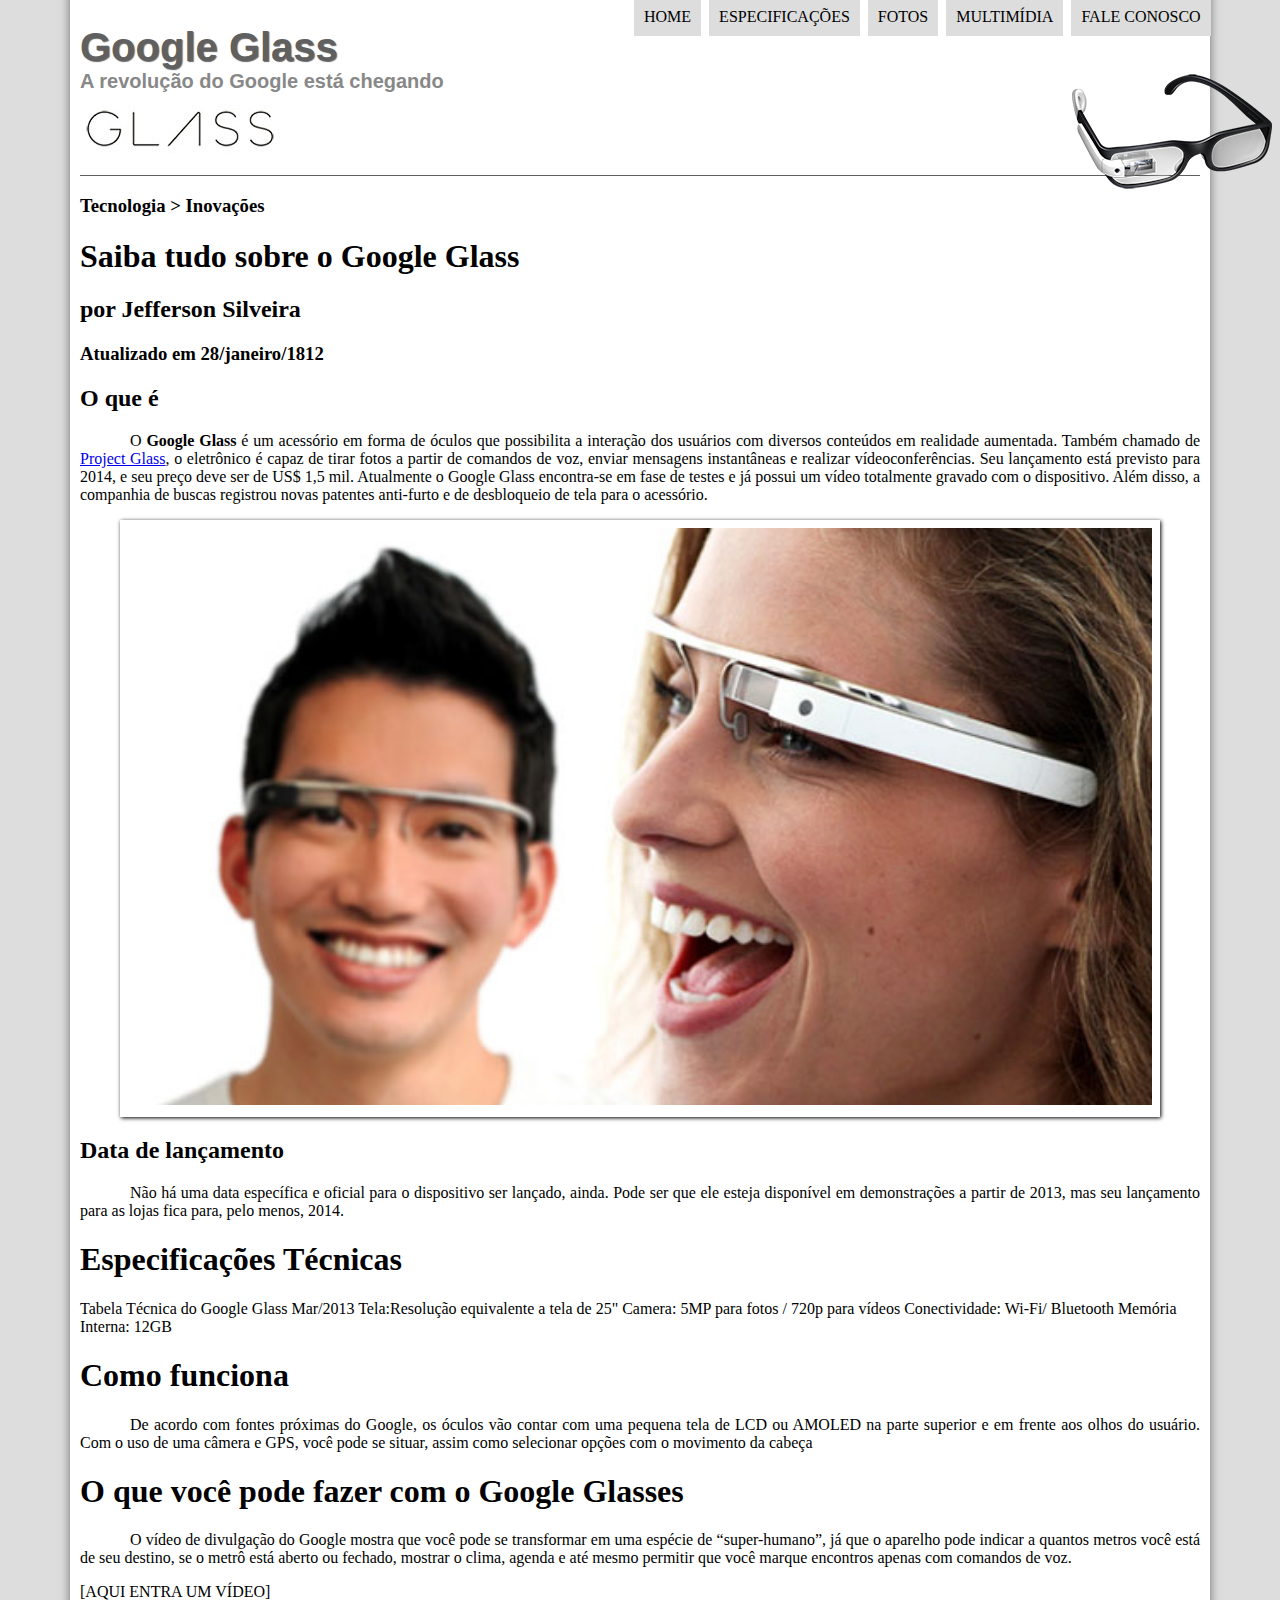
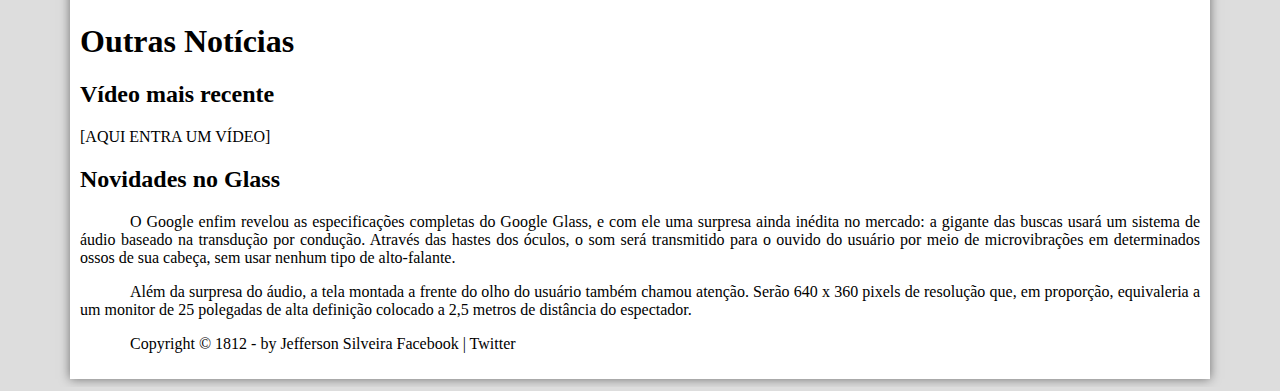
==== index.html @ 48605464 "commit css header" ====
<!DOCTYPE html>
<html lang="pt-br">
<head>        
    <meta charset="UTF-8">
    <title>Home Page</title>
    <link rel="stylesheet" href="styles/style.css"/>
</head>
<body>
    <div id="interface">

        <header id="id-header">
        <hgroup>
        <h1>Google Glass</h1>
        <h2>A revolução do Google está chegando</h2>
        </hgroup>
            
        <img id="icon" src="images/glass-oculos-preto-peq.png">     
        
        <nav id="menu">
        <h1>Menu Principal</h1>
        <ul type="disc">
            <li><a href="index.html">Home</a> </li>
            <li><a href="specs.html">Especificações</a> </li>
            <li><a href="pictures.html">Fotos</a></li>
            <li><a href="media.html">Multimídia</a></li>
            <li><a href="contact-us.html">Fale conosco</a></li>
        </ul>
        </nav>
        </header>
        
        <hgroup>
            <h3>Tecnologia > Inovações</h3>
            <h1>Saiba tudo sobre o Google Glass</h1>
            <h2>por Jefferson Silveira</h2>
            <h3>Atualizado em 28/janeiro/1812</h3>
        </hgroup>
        
        <h2> O que é</h2>
        <p> O <span style="font-weight:900;">Google Glass</span> é um acessório em forma de óculos que possibilita a interação dos usuários com diversos conteúdos em realidade aumentada. Também chamado de <a href="https://www.google.com/glass/start/" target="_blank">Project Glass</a>, o eletrônico é capaz de tirar fotos a partir de comandos de voz, enviar mensagens instantâneas e realizar vídeoconferências. Seu lançamento está previsto para 2014, e seu preço deve ser de US$ 1,5 mil. Atualmente o Google Glass encontra-se em fase de testes e já possui um vídeo totalmente gravado com o dispositivo. Além disso, a companhia de buscas registrou novas patentes anti-furto e de desbloqueio de tela para o acessório.</p>
        
        <figure class="sub-image">
            <img src="images/glass-quadro-homem-mulher.jpg">
            <figcaption>
                <h3>Google Glass</h3>
                <p>O mundo no$ $euS olho$</p>
            </figcaption>
        </figure>
        
        <h2>Data de lançamento</h2>
        <p> Não há uma data específica e oficial para o dispositivo ser lançado, ainda. Pode ser que ele esteja disponível em demonstrações a partir de 2013, mas seu lançamento para as lojas fica para, pelo menos, 2014.</p>

        <h1>Especificações Técnicas </h1>
        Tabela Técnica do Google Glass Mar/2013
        
        Tela:Resolução equivalente a tela de 25"
        Camera: 5MP para fotos / 720p para vídeos
        Conectividade: Wi-Fi/ Bluetooth
        Memória Interna: 12GB
        
        <h1> Como funciona</h1>
        <p> De acordo com fontes próximas do Google, os óculos vão contar com uma pequena tela de LCD ou AMOLED na parte superior e em frente aos olhos do usuário. Com o uso de uma câmera e GPS, você pode se situar, assim como selecionar opções com o movimento da cabeça</p>
        
        <h1>O que você pode fazer com o Google Glasses </h1>
        <p> O vídeo de divulgação do Google mostra que você pode se transformar em uma espécie de “super-<wbr/>humano”, já que o aparelho pode indicar a quantos metros você está de seu destino, se o metrô está aberto ou fechado, mostrar o clima, agenda e até mesmo permitir que você marque encontros apenas com comandos de voz.</p>
        
        [AQUI ENTRA UM VÍDEO]
        
        <h1>Outras Notícias </h1>
        <h2>Vídeo mais recente </h2>
        
        [AQUI ENTRA UM VÍDEO]
        
        <h2>Novidades no Glass </h2>
        <p>O Google enfim revelou as especificações completas do Google Glass, e com ele uma surpresa ainda inédita no mercado: a gigante das buscas usará um sistema de áudio baseado na transdução por condução. Através das hastes dos óculos, o som será transmitido para o ouvido do usuário por meio de microvibrações em determinados ossos de sua cabeça, sem usar nenhum tipo de alto-falante.</p>
        
        <p>Além da surpresa do áudio, a tela montada a frente do olho do usuário também chamou atenção. Serão 640 x 360 pixels de resolução que, em proporção, equivaleria a um monitor de 25 polegadas de alta definição colocado a 2,5 metros de distância do espectador. </p>
        
        <p>Copyright &copy; 1812 - by Jefferson Silveira
            Facebook | Twitter</p>
    </div>
</body>
</html>
---- styles/style.css ----
@charset "UTF-8";

body {            
    background-color: #dddddd;
    color: rgba(0, 0, 0, 1);
}

div#interface {
    width: 70rem;
    background-color: #ffffff;
    margin: -20px auto 0px auto;
    box-shadow: 0px 0px 10px rgba(0, 0, 0, .5);
    padding: 10px;
}

p {
    text-align: justify;
    text-indent: 50px;
}

header#id-header img#icon {
    position: absolute;
    left: 67rem;  /* 750px */
    top: 70px;
}

header#id-header {
    border-bottom: 1px #606060 solid;
    height: 150px;
    background: url("../images/glass-logo-peq.jpg") no-repeat 0px 80px;
}

header#id-header h1 {
    font-family: Arial, sans-serif;
    font-size: 30pt;
    color: #606060;
    text-shadow: 1px 1px 1px rgba(0, 0, 0, .6);
    padding: 0px;
    margin-bottom: 0px;
}

header#id-header h2 {
    font-family: Arial, sans-serif;
    color: #888888;
    font-size: 15pt;
    padding: 0px;
    margin-top: 0px;
}


/* Formatação de imagens com legendas */
figure.sub-image {
    position: relative;
    border: 8px solid white;
    box-shadow: 1px 1px 4px black;
}

figure.sub-image img {
    width: 100%;
    height: 100%;
}

figure.sub-image figcaption {
    opacity: 0;
    position: absolute;
    top: 0px;
    background-color: rgba(0, 0, 0, .4);
    color: white;
    width: 100%;
    height: 100%;
    padding: 10px;
    box-sizing: border-box;
    transition: opacity 1s;
}

figure.sub-image:hover figcaption {
    opacity: 1;
}


/* Formataçao do menu */
nav#menu {
    display: block;
}

nav#menu ul {
    list-style: none;
    text-transform: uppercase;
    position: absolute;
    top: -20px;
    left: 37rem;    /* model value 300px */
}

nav#menu li {
    display: inline-block;
    background-color: #dddddd;
    padding: 10px;
    margin: 2px;
    transition: background-color 1s;
}

nav#menu li:hover {
    background-color: #606060;
}

nav#menu h1 {
    display: none;
}

nav#menu a {
    color: #000000;
    text-decoration: none;
}

nav#menu a:hover {
    color: #ffffff;
}
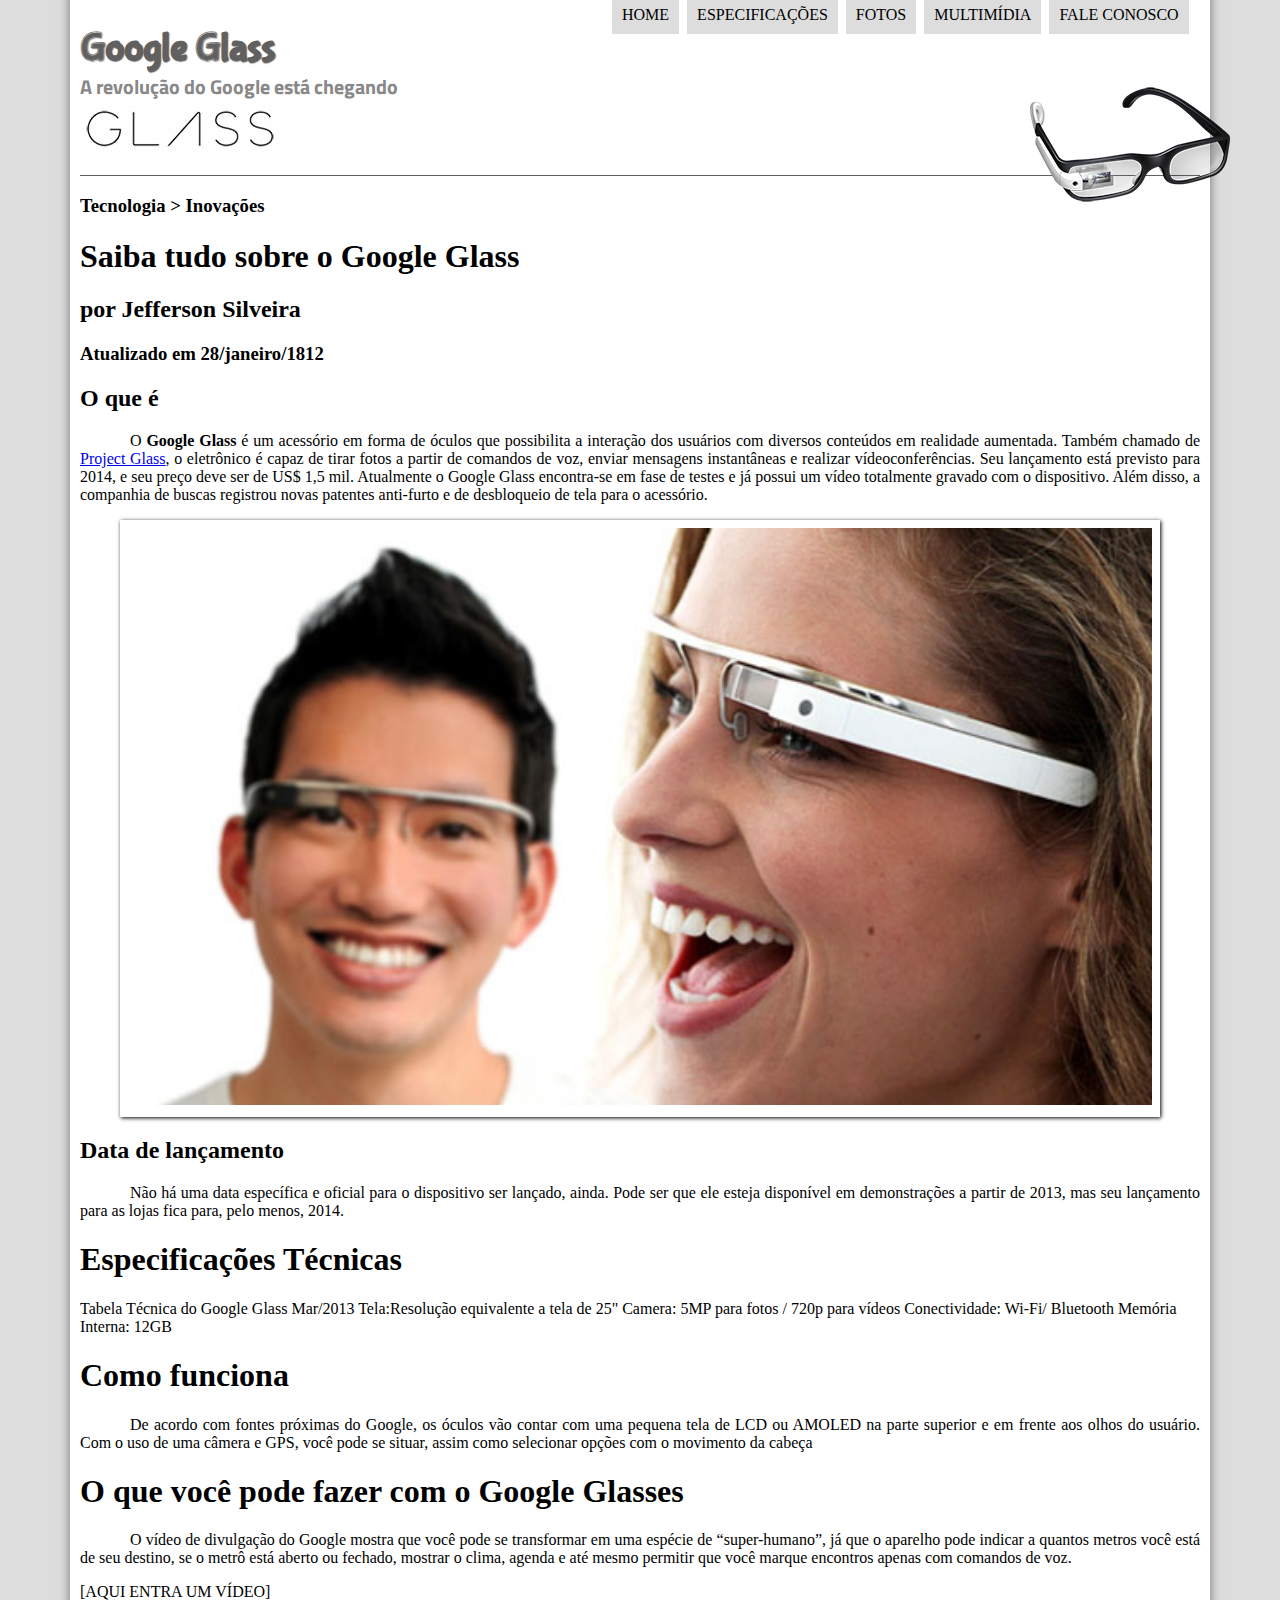
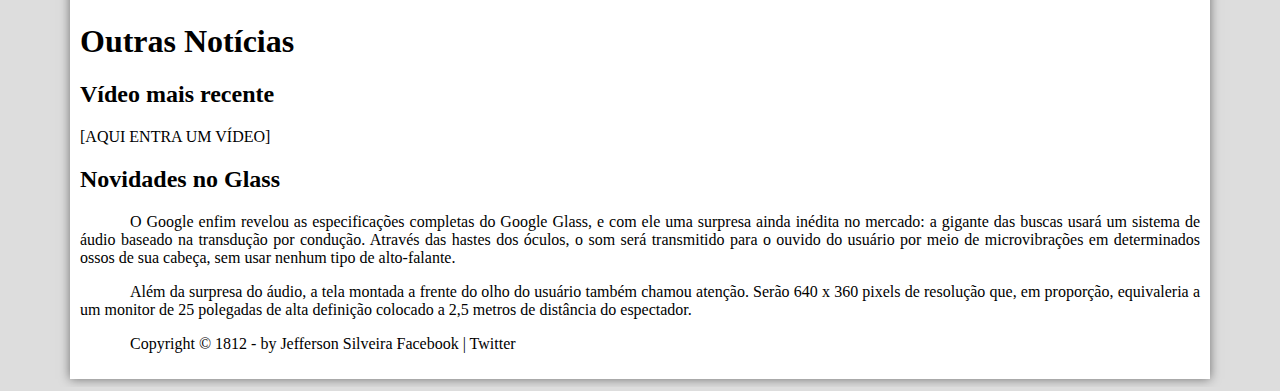
==== commit 466ff9a2: "commit css header" ====
--- a/index.html
+++ b/index.html
@@ -7,15 +7,14 @@
 </head>
 <body>
     <div id="interface">
-
         <header id="id-header">
         <hgroup>
         <h1>Google Glass</h1>
         <h2>A revolução do Google está chegando</h2>
         </hgroup>
-            
+    
         <img id="icon" src="images/glass-oculos-preto-peq.png">     
-        
+    
         <nav id="menu">
         <h1>Menu Principal</h1>
         <ul type="disc">
--- a/styles/style.css
+++ b/styles/style.css
@@ -1,4 +1,10 @@
 @charset "UTF-8";
+@import url('https://fonts.googleapis.com/css2?family=Titillium+Web&display=swap');
+@font-face {
+    font-family: 'FonteLogo';
+    src: url("../fonts/bubblegum-sans-regular.otf");
+}
+
 
 body {            
     background-color: #dddddd;
@@ -6,6 +12,7 @@
 }
 
 div#interface {
+    position: relative;
     width: 70rem;
     background-color: #ffffff;
     margin: -20px auto 0px auto;
@@ -19,9 +26,9 @@
 }
 
 header#id-header img#icon {
-    position: absolute;
-    left: 67rem;  /* 750px */
-    top: 70px;
+    position: relative;
+    left: 950px;  /* 750px */
+    top: -35px;
 }
 
 header#id-header {
@@ -31,7 +38,7 @@
 }
 
 header#id-header h1 {
-    font-family: Arial, sans-serif;
+    font-family: 'FonteLogo', sans-serif;
     font-size: 30pt;
     color: #606060;
     text-shadow: 1px 1px 1px rgba(0, 0, 0, .6);
@@ -40,7 +47,7 @@
 }
 
 header#id-header h2 {
-    font-family: Arial, sans-serif;
+    font-family: 'Titillium Web', sans-serif;
     color: #888888;
     font-size: 15pt;
     padding: 0px;
@@ -87,8 +94,8 @@
     list-style: none;
     text-transform: uppercase;
     position: absolute;
-    top: -20px;
-    left: 37rem;    /* model value 300px */
+    top: -10px;
+    left: 500px;    /* model value 300px */
 }
 
 nav#menu li {
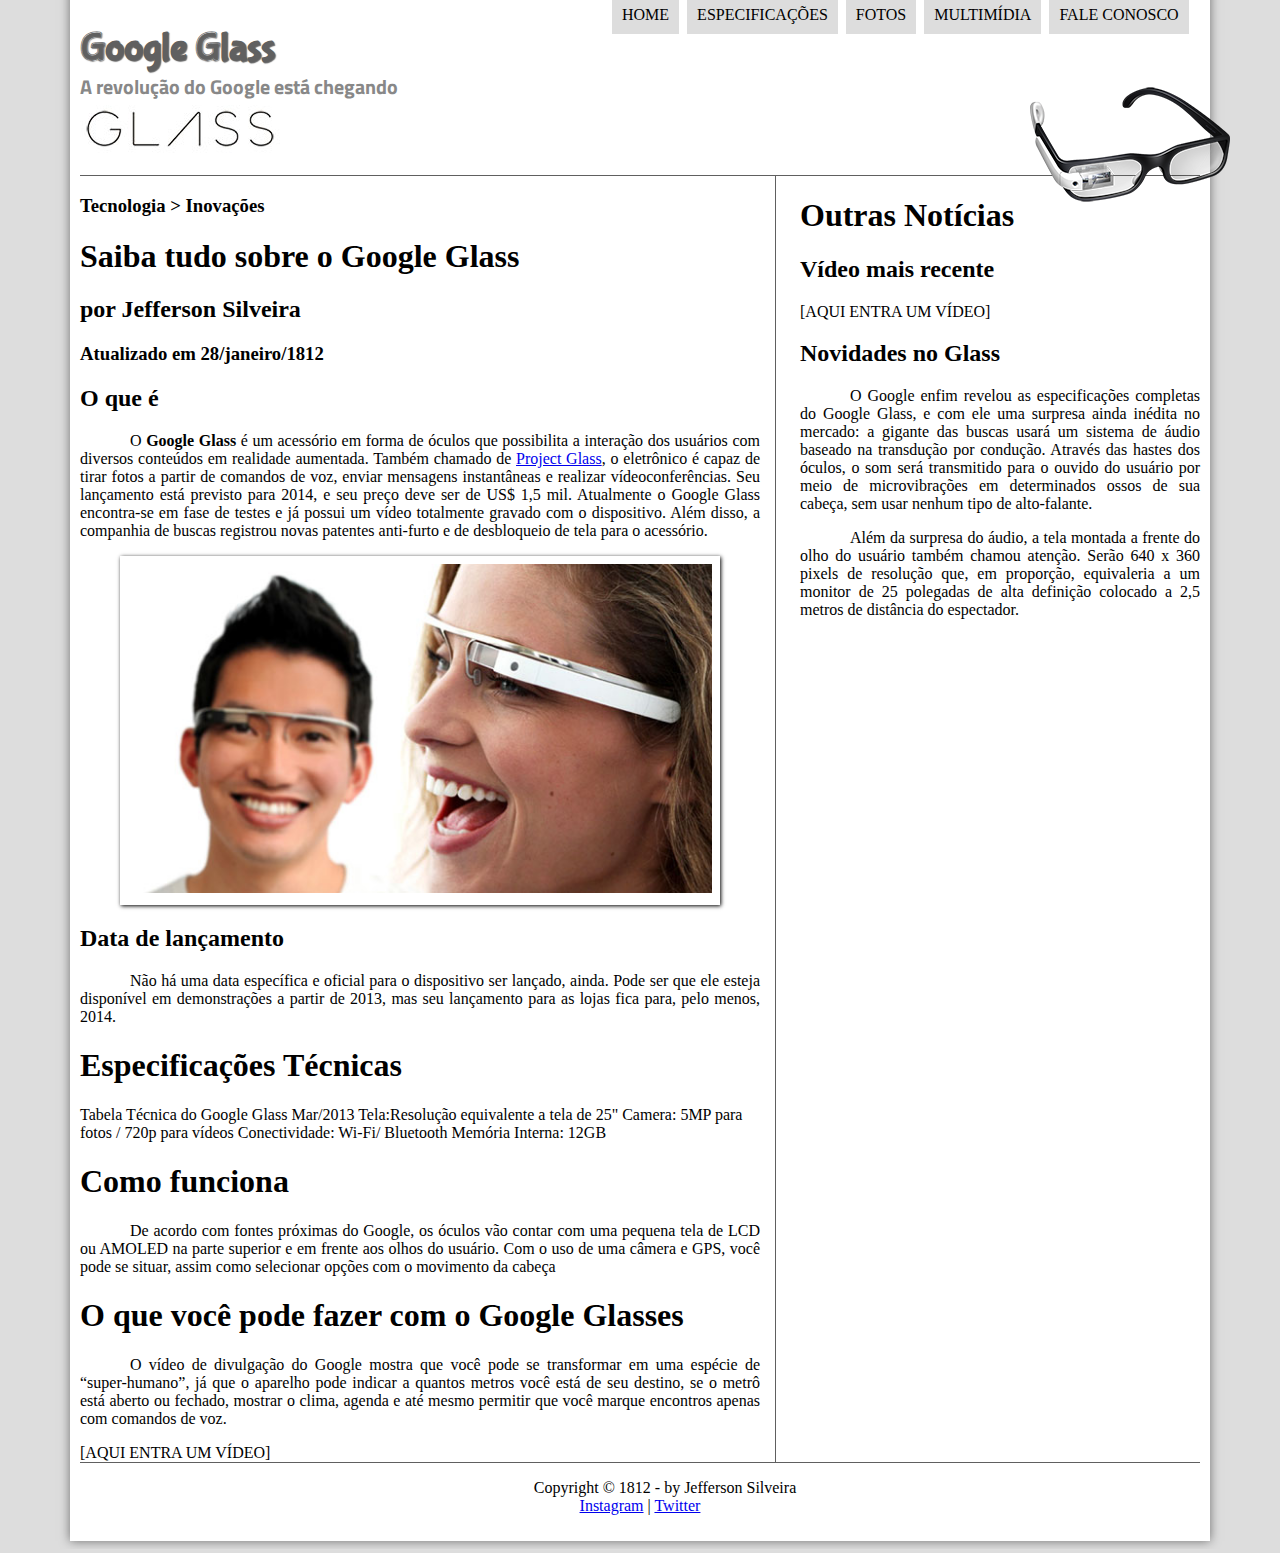
==== commit fddf10f1: "updade section aside footer" ====
--- a/index.html
+++ b/index.html
@@ -27,55 +27,61 @@
         </nav>
         </header>
         
-        <hgroup>
-            <h3>Tecnologia > Inovações</h3>
-            <h1>Saiba tudo sobre o Google Glass</h1>
-            <h2>por Jefferson Silveira</h2>
-            <h3>Atualizado em 28/janeiro/1812</h3>
-        </hgroup>
-        
-        <h2> O que é</h2>
-        <p> O <span style="font-weight:900;">Google Glass</span> é um acessório em forma de óculos que possibilita a interação dos usuários com diversos conteúdos em realidade aumentada. Também chamado de <a href="https://www.google.com/glass/start/" target="_blank">Project Glass</a>, o eletrônico é capaz de tirar fotos a partir de comandos de voz, enviar mensagens instantâneas e realizar vídeoconferências. Seu lançamento está previsto para 2014, e seu preço deve ser de US$ 1,5 mil. Atualmente o Google Glass encontra-se em fase de testes e já possui um vídeo totalmente gravado com o dispositivo. Além disso, a companhia de buscas registrou novas patentes anti-furto e de desbloqueio de tela para o acessório.</p>
-        
-        <figure class="sub-image">
-            <img src="images/glass-quadro-homem-mulher.jpg">
-            <figcaption>
-                <h3>Google Glass</h3>
-                <p>O mundo no$ $euS olho$</p>
-            </figcaption>
-        </figure>
-        
-        <h2>Data de lançamento</h2>
-        <p> Não há uma data específica e oficial para o dispositivo ser lançado, ainda. Pode ser que ele esteja disponível em demonstrações a partir de 2013, mas seu lançamento para as lojas fica para, pelo menos, 2014.</p>
+        <section id="main-content">
+            <hgroup>
+                <h3>Tecnologia > Inovações</h3>
+                <h1>Saiba tudo sobre o Google Glass</h1>
+                <h2>por Jefferson Silveira</h2>
+                <h3>Atualizado em 28/janeiro/1812</h3>
+            </hgroup>
+            
+            <h2> O que é</h2>
+            <p> O <span style="font-weight:900;">Google Glass</span> é um acessório em forma de óculos que possibilita a interação dos usuários com diversos conteúdos em realidade aumentada. Também chamado de <a href="https://www.google.com/glass/start/" target="_blank">Project Glass</a>, o eletrônico é capaz de tirar fotos a partir de comandos de voz, enviar mensagens instantâneas e realizar vídeoconferências. Seu lançamento está previsto para 2014, e seu preço deve ser de US$ 1,5 mil. Atualmente o Google Glass encontra-se em fase de testes e já possui um vídeo totalmente gravado com o dispositivo. Além disso, a companhia de buscas registrou novas patentes anti-furto e de desbloqueio de tela para o acessório.</p>
+            
+            <figure class="sub-image">
+                <img src="images/glass-quadro-homem-mulher.jpg">
+                <figcaption>
+                    <h3>Google Glass</h3>
+                    <p>O mundo no$ $euS olho$</p>
+                </figcaption>
+            </figure>
+            
+            <h2>Data de lançamento</h2>
+            <p> Não há uma data específica e oficial para o dispositivo ser lançado, ainda. Pode ser que ele esteja disponível em demonstrações a partir de 2013, mas seu lançamento para as lojas fica para, pelo menos, 2014.</p>
 
-        <h1>Especificações Técnicas </h1>
-        Tabela Técnica do Google Glass Mar/2013
-        
-        Tela:Resolução equivalente a tela de 25"
-        Camera: 5MP para fotos / 720p para vídeos
-        Conectividade: Wi-Fi/ Bluetooth
-        Memória Interna: 12GB
-        
-        <h1> Como funciona</h1>
-        <p> De acordo com fontes próximas do Google, os óculos vão contar com uma pequena tela de LCD ou AMOLED na parte superior e em frente aos olhos do usuário. Com o uso de uma câmera e GPS, você pode se situar, assim como selecionar opções com o movimento da cabeça</p>
-        
-        <h1>O que você pode fazer com o Google Glasses </h1>
-        <p> O vídeo de divulgação do Google mostra que você pode se transformar em uma espécie de “super-<wbr/>humano”, já que o aparelho pode indicar a quantos metros você está de seu destino, se o metrô está aberto ou fechado, mostrar o clima, agenda e até mesmo permitir que você marque encontros apenas com comandos de voz.</p>
-        
-        [AQUI ENTRA UM VÍDEO]
-        
-        <h1>Outras Notícias </h1>
-        <h2>Vídeo mais recente </h2>
-        
-        [AQUI ENTRA UM VÍDEO]
-        
-        <h2>Novidades no Glass </h2>
-        <p>O Google enfim revelou as especificações completas do Google Glass, e com ele uma surpresa ainda inédita no mercado: a gigante das buscas usará um sistema de áudio baseado na transdução por condução. Através das hastes dos óculos, o som será transmitido para o ouvido do usuário por meio de microvibrações em determinados ossos de sua cabeça, sem usar nenhum tipo de alto-falante.</p>
-        
-        <p>Além da surpresa do áudio, a tela montada a frente do olho do usuário também chamou atenção. Serão 640 x 360 pixels de resolução que, em proporção, equivaleria a um monitor de 25 polegadas de alta definição colocado a 2,5 metros de distância do espectador. </p>
-        
-        <p>Copyright &copy; 1812 - by Jefferson Silveira
-            Facebook | Twitter</p>
+            <h1>Especificações Técnicas </h1>
+            Tabela Técnica do Google Glass Mar/2013
+            
+            Tela:Resolução equivalente a tela de 25"
+            Camera: 5MP para fotos / 720p para vídeos
+            Conectividade: Wi-Fi/ Bluetooth
+            Memória Interna: 12GB
+            
+            <h1> Como funciona</h1>
+            <p> De acordo com fontes próximas do Google, os óculos vão contar com uma pequena tela de LCD ou AMOLED na parte superior e em frente aos olhos do usuário. Com o uso de uma câmera e GPS, você pode se situar, assim como selecionar opções com o movimento da cabeça</p>
+            
+            <h1>O que você pode fazer com o Google Glasses </h1>
+            <p> O vídeo de divulgação do Google mostra que você pode se transformar em uma espécie de “super-<wbr/>humano”, já que o aparelho pode indicar a quantos metros você está de seu destino, se o metrô está aberto ou fechado, mostrar o clima, agenda e até mesmo permitir que você marque encontros apenas com comandos de voz.</p>
+            
+            [AQUI ENTRA UM VÍDEO]
+        </section>
+
+        <aside id="news-aside">        
+            <h1>Outras Notícias </h1>
+            <h2>Vídeo mais recente </h2>
+            
+            [AQUI ENTRA UM VÍDEO]
+            
+            <h2>Novidades no Glass </h2>
+            <p>O Google enfim revelou as especificações completas do Google Glass, e com ele uma surpresa ainda inédita no mercado: a gigante das buscas usará um sistema de áudio baseado na transdução por condução. Através das hastes dos óculos, o som será transmitido para o ouvido do usuário por meio de microvibrações em determinados ossos de sua cabeça, sem usar nenhum tipo de alto-falante.</p>
+            
+            <p>Além da surpresa do áudio, a tela montada a frente do olho do usuário também chamou atenção. Serão 640 x 360 pixels de resolução que, em proporção, equivaleria a um monitor de 25 polegadas de alta definição colocado a 2,5 metros de distância do espectador. </p>
+        </aside>
+
+        <footer id="footer">            
+            <p>Copyright &copy; 1812 - by Jefferson Silveira <br/>
+                <a href="https://www.instagram.com/jeffsilveira01/" target="_blank">Instagram</a> | <a href="https://twitter.com/googledevs" target="_blank"> Twitter</a></p>
+        </footer>
     </div>
 </body>
 </html>--- a/styles/style.css
+++ b/styles/style.css
@@ -121,4 +121,27 @@
 
 nav#menu a:hover {
     color: #ffffff;
+}
+
+section#main-content {
+    display: block;
+    width: 680px;
+    float: left;
+    border-right: 1px solid #606060;
+    padding-right: 15px;
+}
+
+aside#news-aside {
+    display: block;
+    width: 400px;
+    float: right;
+}
+
+footer#footer {
+    clear: both;
+    border-top: 1px solid #606060;
+}
+
+footer#footer p {
+    text-align: center;
 }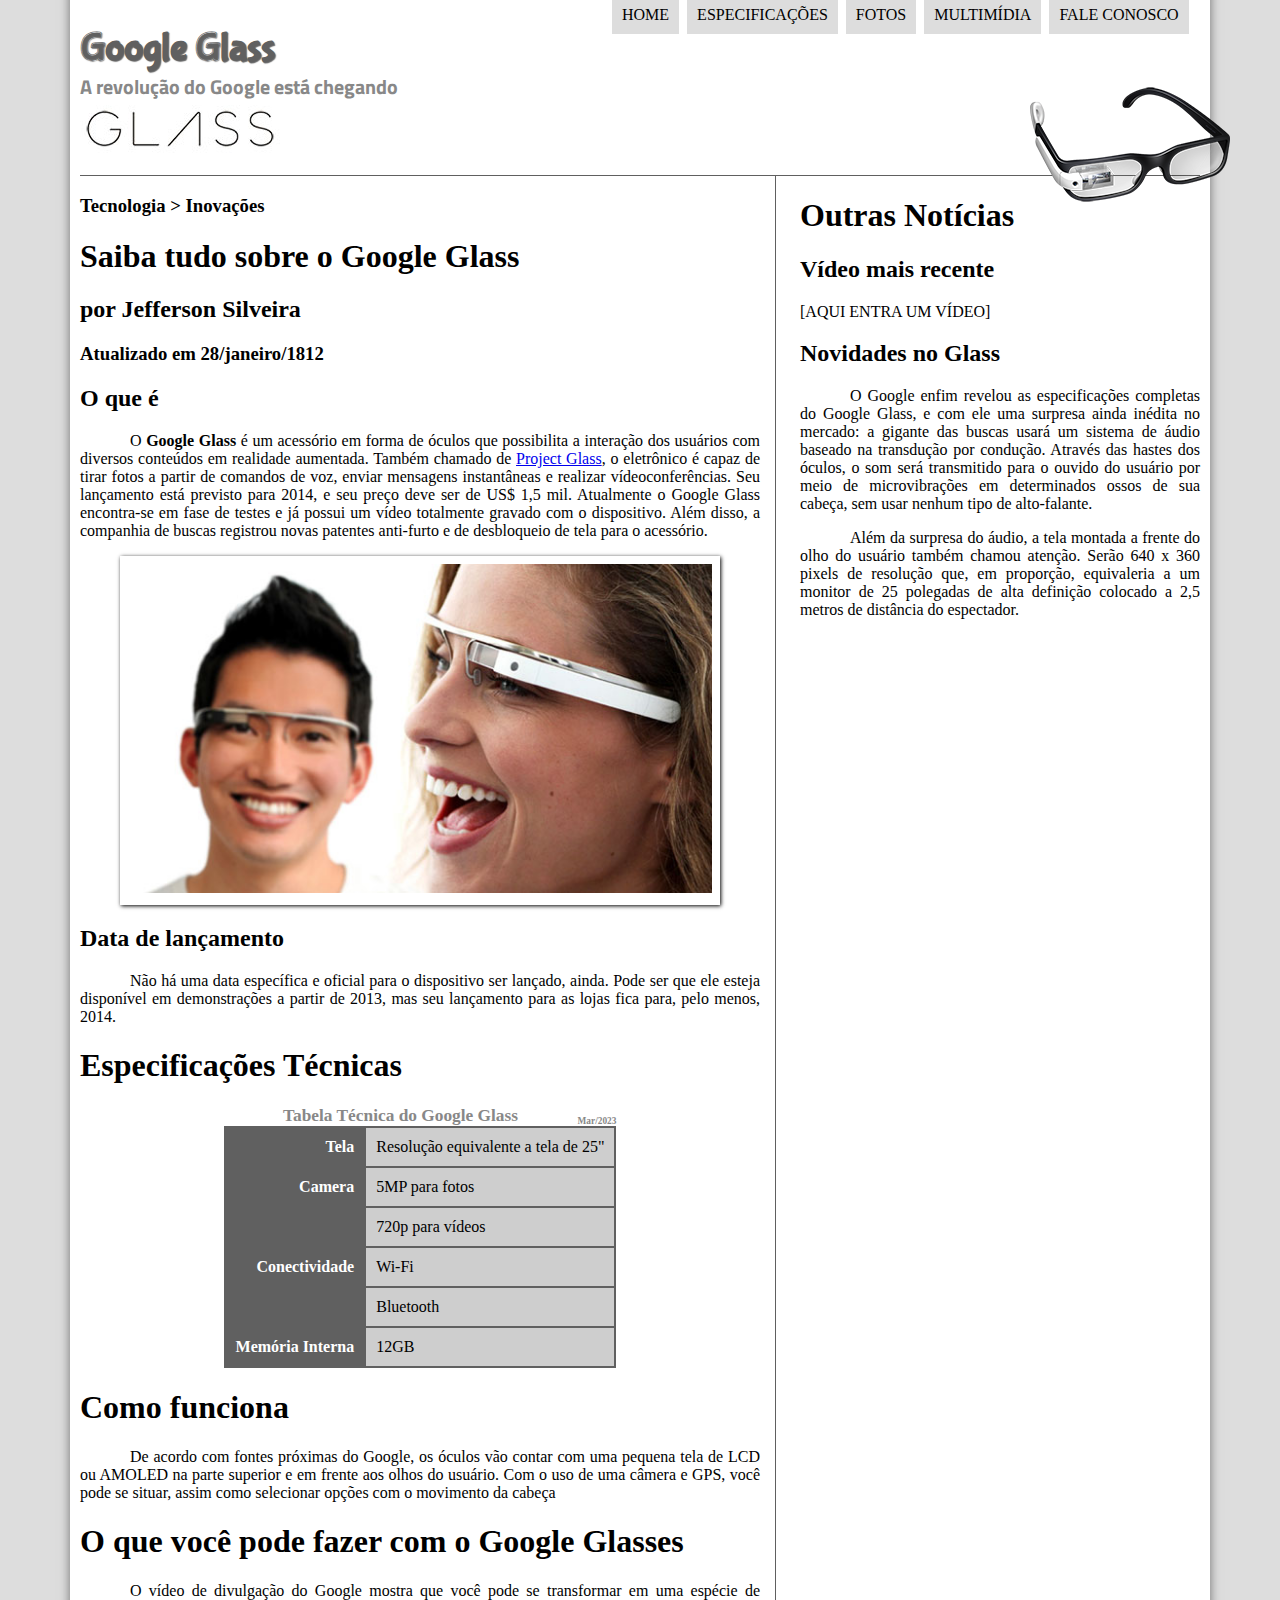
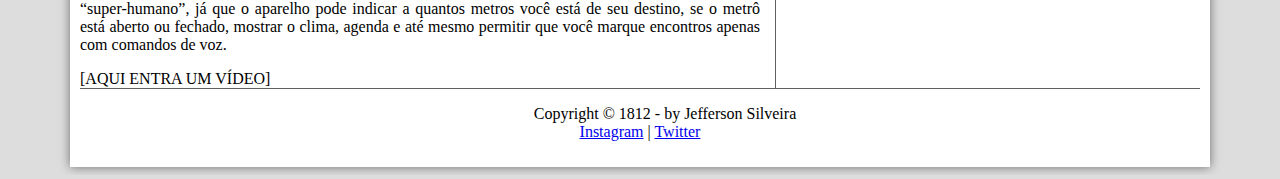
==== commit ad0c7abd: "commit table html css" ====
--- a/index.html
+++ b/index.html
@@ -50,12 +50,31 @@
             <p> Não há uma data específica e oficial para o dispositivo ser lançado, ainda. Pode ser que ele esteja disponível em demonstrações a partir de 2013, mas seu lançamento para as lojas fica para, pelo menos, 2014.</p>
 
             <h1>Especificações Técnicas </h1>
-            Tabela Técnica do Google Glass Mar/2013
-            
-            Tela:Resolução equivalente a tela de 25"
-            Camera: 5MP para fotos / 720p para vídeos
-            Conectividade: Wi-Fi/ Bluetooth
-            Memória Interna: 12GB
+            <table id="spec-table">
+                <caption>Tabela Técnica do Google Glass <span>Mar/2023</span></caption>
+                <tr>
+                    <td class="left-col">Tela</td>
+                    <td class="right-col">Resolução equivalente a tela de 25"</td>
+                </tr>
+                <tr>
+                    <td class="left-col" rowspan="2">Camera</td>
+                    <td class="right-col">5MP para fotos</td>                    
+                </tr>
+                <tr>
+                    <td class="right-col">720p para vídeos</td>
+                </tr>
+                <tr>
+                    <td class="left-col" rowspan="2">Conectividade</td>
+                    <td class="right-col">Wi-Fi</td>
+                </tr>
+                <tr>
+                    <td class="right-col">Bluetooth</td>
+                </tr>
+                <tr>
+                    <td class="left-col">Memória Interna</td>
+                    <td class="right-col">12GB</td>
+                </tr> 
+            </table>
             
             <h1> Como funciona</h1>
             <p> De acordo com fontes próximas do Google, os óculos vão contar com uma pequena tela de LCD ou AMOLED na parte superior e em frente aos olhos do usuário. Com o uso de uma câmera e GPS, você pode se situar, assim como selecionar opções com o movimento da cabeça</p>
--- a/styles/style.css
+++ b/styles/style.css
@@ -131,6 +131,46 @@
     padding-right: 15px;
 }
 
+table#spec-table {
+    border: 1px solid #606060;
+    border-spacing: 0px;
+    margin-left: auto;
+    margin-right: auto;
+}
+
+table#spec-table td {
+    border: 1px solid #606060;
+    padding: 10px;
+    text-align: center;
+    vertical-align: middle;
+}
+
+table#spec-table td.left-col {
+    color: #ffffff;
+    background-color: #606060;
+    vertical-align: top;
+    font-weight: bold;
+    text-align: right;
+}
+
+table#spec-table td.right-col {
+    background-color: #cecece;
+    text-align: left;
+}
+
+table#spec-table caption {
+    color: #888888;
+    font-size: 13pt;
+    font-weight: bolder;
+}
+
+table#spec-table caption span {
+    display: block;
+    float: right;
+    font-size: 7pt;
+    margin-top: 10px;
+}
+
 aside#news-aside {
     display: block;
     width: 400px;
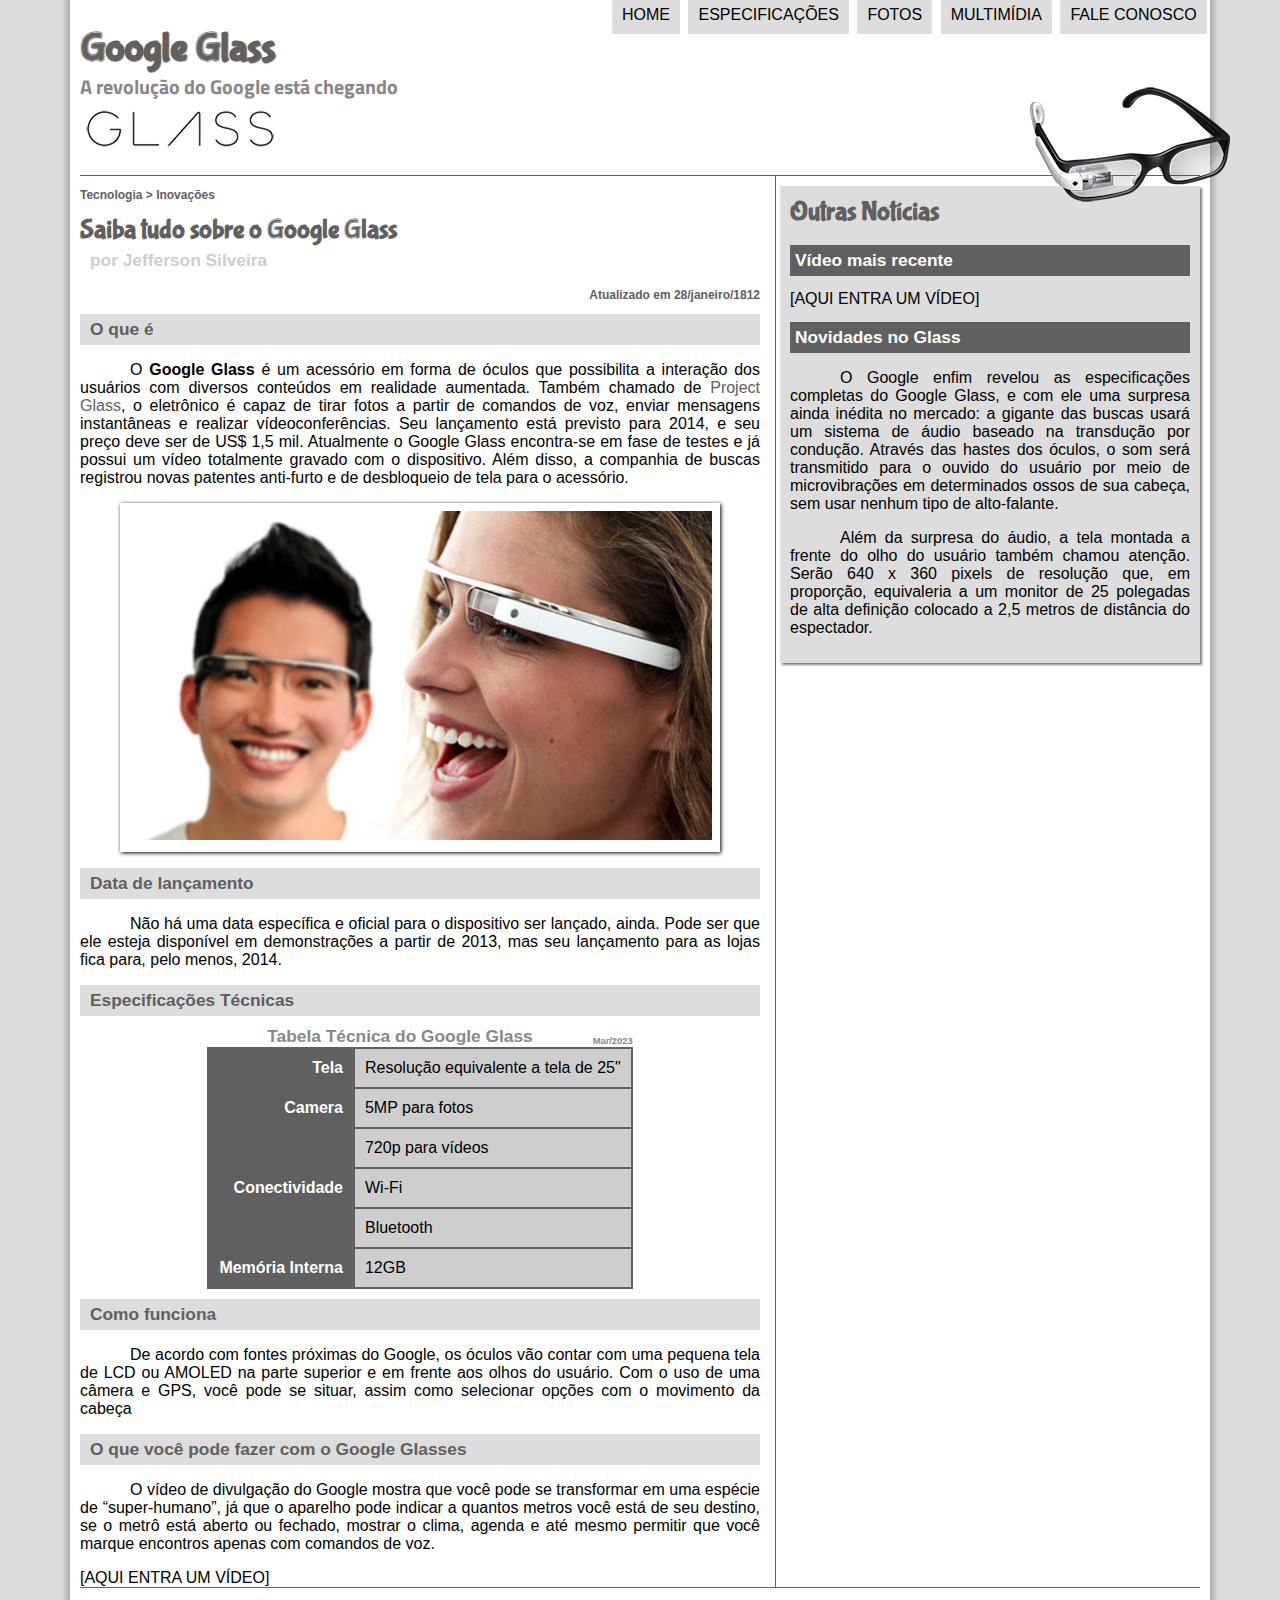
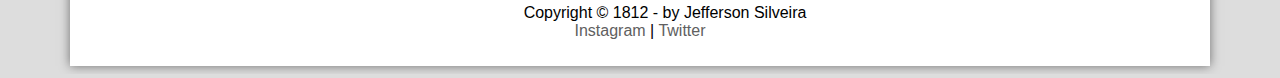
==== commit 2e6972aa: "update section aside article" ====
--- a/index.html
+++ b/index.html
@@ -28,64 +28,68 @@
         </header>
         
         <section id="main-content">
-            <hgroup>
-                <h3>Tecnologia > Inovações</h3>
-                <h1>Saiba tudo sobre o Google Glass</h1>
-                <h2>por Jefferson Silveira</h2>
-                <h3>Atualizado em 28/janeiro/1812</h3>
-            </hgroup>
-            
-            <h2> O que é</h2>
-            <p> O <span style="font-weight:900;">Google Glass</span> é um acessório em forma de óculos que possibilita a interação dos usuários com diversos conteúdos em realidade aumentada. Também chamado de <a href="https://www.google.com/glass/start/" target="_blank">Project Glass</a>, o eletrônico é capaz de tirar fotos a partir de comandos de voz, enviar mensagens instantâneas e realizar vídeoconferências. Seu lançamento está previsto para 2014, e seu preço deve ser de US$ 1,5 mil. Atualmente o Google Glass encontra-se em fase de testes e já possui um vídeo totalmente gravado com o dispositivo. Além disso, a companhia de buscas registrou novas patentes anti-furto e de desbloqueio de tela para o acessório.</p>
-            
-            <figure class="sub-image">
-                <img src="images/glass-quadro-homem-mulher.jpg">
-                <figcaption>
-                    <h3>Google Glass</h3>
-                    <p>O mundo no$ $euS olho$</p>
-                </figcaption>
-            </figure>
-            
-            <h2>Data de lançamento</h2>
-            <p> Não há uma data específica e oficial para o dispositivo ser lançado, ainda. Pode ser que ele esteja disponível em demonstrações a partir de 2013, mas seu lançamento para as lojas fica para, pelo menos, 2014.</p>
-
-            <h1>Especificações Técnicas </h1>
-            <table id="spec-table">
-                <caption>Tabela Técnica do Google Glass <span>Mar/2023</span></caption>
-                <tr>
-                    <td class="left-col">Tela</td>
-                    <td class="right-col">Resolução equivalente a tela de 25"</td>
-                </tr>
-                <tr>
-                    <td class="left-col" rowspan="2">Camera</td>
-                    <td class="right-col">5MP para fotos</td>                    
-                </tr>
-                <tr>
-                    <td class="right-col">720p para vídeos</td>
-                </tr>
-                <tr>
-                    <td class="left-col" rowspan="2">Conectividade</td>
-                    <td class="right-col">Wi-Fi</td>
-                </tr>
-                <tr>
-                    <td class="right-col">Bluetooth</td>
-                </tr>
-                <tr>
-                    <td class="left-col">Memória Interna</td>
-                    <td class="right-col">12GB</td>
-                </tr> 
-            </table>
-            
-            <h1> Como funciona</h1>
-            <p> De acordo com fontes próximas do Google, os óculos vão contar com uma pequena tela de LCD ou AMOLED na parte superior e em frente aos olhos do usuário. Com o uso de uma câmera e GPS, você pode se situar, assim como selecionar opções com o movimento da cabeça</p>
-            
-            <h1>O que você pode fazer com o Google Glasses </h1>
-            <p> O vídeo de divulgação do Google mostra que você pode se transformar em uma espécie de “super-<wbr/>humano”, já que o aparelho pode indicar a quantos metros você está de seu destino, se o metrô está aberto ou fechado, mostrar o clima, agenda e até mesmo permitir que você marque encontros apenas com comandos de voz.</p>
-            
-            [AQUI ENTRA UM VÍDEO]
+            <article id="main-news">
+                <header id="art-header">
+                    <hgroup>
+                        <h3>Tecnologia > Inovações</h3>
+                        <h1>Saiba tudo sobre o Google Glass</h1>
+                        <h2>por Jefferson Silveira</h2>
+                        <h3 class="right">Atualizado em 28/janeiro/1812</h3>
+                    </hgroup>
+                </header>
+                
+                <h2> O que é</h2>
+                <p> O <span style="font-weight:900;">Google Glass</span> é um acessório em forma de óculos que possibilita a interação dos usuários com diversos conteúdos em realidade aumentada. Também chamado de <a href="https://www.google.com/glass/start/" target="_blank">Project Glass</a>, o eletrônico é capaz de tirar fotos a partir de comandos de voz, enviar mensagens instantâneas e realizar vídeoconferências. Seu lançamento está previsto para 2014, e seu preço deve ser de US$ 1,5 mil. Atualmente o Google Glass encontra-se em fase de testes e já possui um vídeo totalmente gravado com o dispositivo. Além disso, a companhia de buscas registrou novas patentes anti-furto e de desbloqueio de tela para o acessório.</p>
+                
+                <figure class="sub-image">
+                    <img src="images/glass-quadro-homem-mulher.jpg">
+                    <figcaption>
+                        <h3>Google Glass</h3>
+                        <p>O mundo no$ $euS olho$</p>
+                    </figcaption>
+                </figure>
+                
+                <h2>Data de lançamento</h2>
+                <p> Não há uma data específica e oficial para o dispositivo ser lançado, ainda. Pode ser que ele esteja disponível em demonstrações a partir de 2013, mas seu lançamento para as lojas fica para, pelo menos, 2014.</p>
+                
+                <h2>Especificações Técnicas </h2>
+                <table id="spec-table">
+                    <caption>Tabela Técnica do Google Glass <span>Mar/2023</span></caption>
+                    <tr>
+                        <td class="left-col">Tela</td>
+                        <td class="right-col">Resolução equivalente a tela de 25"</td>
+                    </tr>
+                    <tr>
+                        <td class="left-col" rowspan="2">Camera</td>
+                        <td class="right-col">5MP para fotos</td>                    
+                    </tr>
+                    <tr>
+                        <td class="right-col">720p para vídeos</td>
+                    </tr>
+                    <tr>
+                        <td class="left-col" rowspan="2">Conectividade</td>
+                        <td class="right-col">Wi-Fi</td>
+                    </tr>
+                    <tr>
+                        <td class="right-col">Bluetooth</td>
+                    </tr>
+                    <tr>
+                        <td class="left-col">Memória Interna</td>
+                        <td class="right-col">12GB</td>
+                    </tr> 
+                </table>
+                
+                <h2> Como funciona</h2>
+                <p> De acordo com fontes próximas do Google, os óculos vão contar com uma pequena tela de LCD ou AMOLED na parte superior e em frente aos olhos do usuário. Com o uso de uma câmera e GPS, você pode se situar, assim como selecionar opções com o movimento da cabeça</p>
+                
+                <h2>O que você pode fazer com o Google Glasses </h2>
+                <p> O vídeo de divulgação do Google mostra que você pode se transformar em uma espécie de “super-<wbr/>humano”, já que o aparelho pode indicar a quantos metros você está de seu destino, se o metrô está aberto ou fechado, mostrar o clima, agenda e até mesmo permitir que você marque encontros apenas com comandos de voz.</p>
+                
+                [AQUI ENTRA UM VÍDEO]
+            </article>
         </section>
 
-        <aside id="news-aside">        
+        <aside id="news-aside">
             <h1>Outras Notícias </h1>
             <h2>Vídeo mais recente </h2>
             
--- a/styles/style.css
+++ b/styles/style.css
@@ -6,7 +6,8 @@
 }
 
 
-body {            
+body {
+    font-family: Arial, sans-serif;
     background-color: #dddddd;
     color: rgba(0, 0, 0, 1);
 }
@@ -23,6 +24,15 @@
 p {
     text-align: justify;
     text-indent: 50px;
+}
+
+a {
+    color: #606060;
+    text-decoration: none;
+}
+
+a:hover {
+    text-decoration: underline;
 }
 
 header#id-header img#icon {
@@ -131,6 +141,38 @@
     padding-right: 15px;
 }
 
+article#main-news h2 {
+    font-size: 13pt;
+    color: #606060;
+    background-color: #dddddd;
+    padding: 5px 0px 5px 10px;
+    margin: 10px 0px 10px 0px;
+}
+
+header#art-header h1 {
+    font-family: 'FonteLogo', sans-serif;
+    font-size: 20pt;
+    color: #606060;
+    margin-bottom: 0px;
+    margin-top: 0px;
+}
+
+.right {
+    text-align: right;
+}
+
+header#art-header h2 {
+    font-size: 13pt;
+    color: #cecece;
+    background-color: #ffffff;
+    margin: 0px;
+}
+
+header#art-header h3 {
+    font-size: 12px;
+    color: #606060;
+}
+
 table#spec-table {
     border: 1px solid #606060;
     border-spacing: 0px;
@@ -175,6 +217,24 @@
     display: block;
     width: 400px;
     float: right;
+    background-color: #dddddd;
+    padding: 10px;
+    margin-top: 10px;
+    box-shadow: 2px 2px 2px rgba(0, 0, 0, .5);  /* Deslocamento H, V, Espalhamento */
+}
+
+aside#news-aside h1 {
+    font-family: 'FonteLogo', sans-serif;
+    font-size: 20pt;
+    color: #606060;
+    margin-top: 0px;
+}
+
+aside#news-aside h2 {
+    background-color: #606060;
+    font-size: 13pt;
+    color: #ffffff;
+    padding: 5px;
 }
 
 footer#footer {
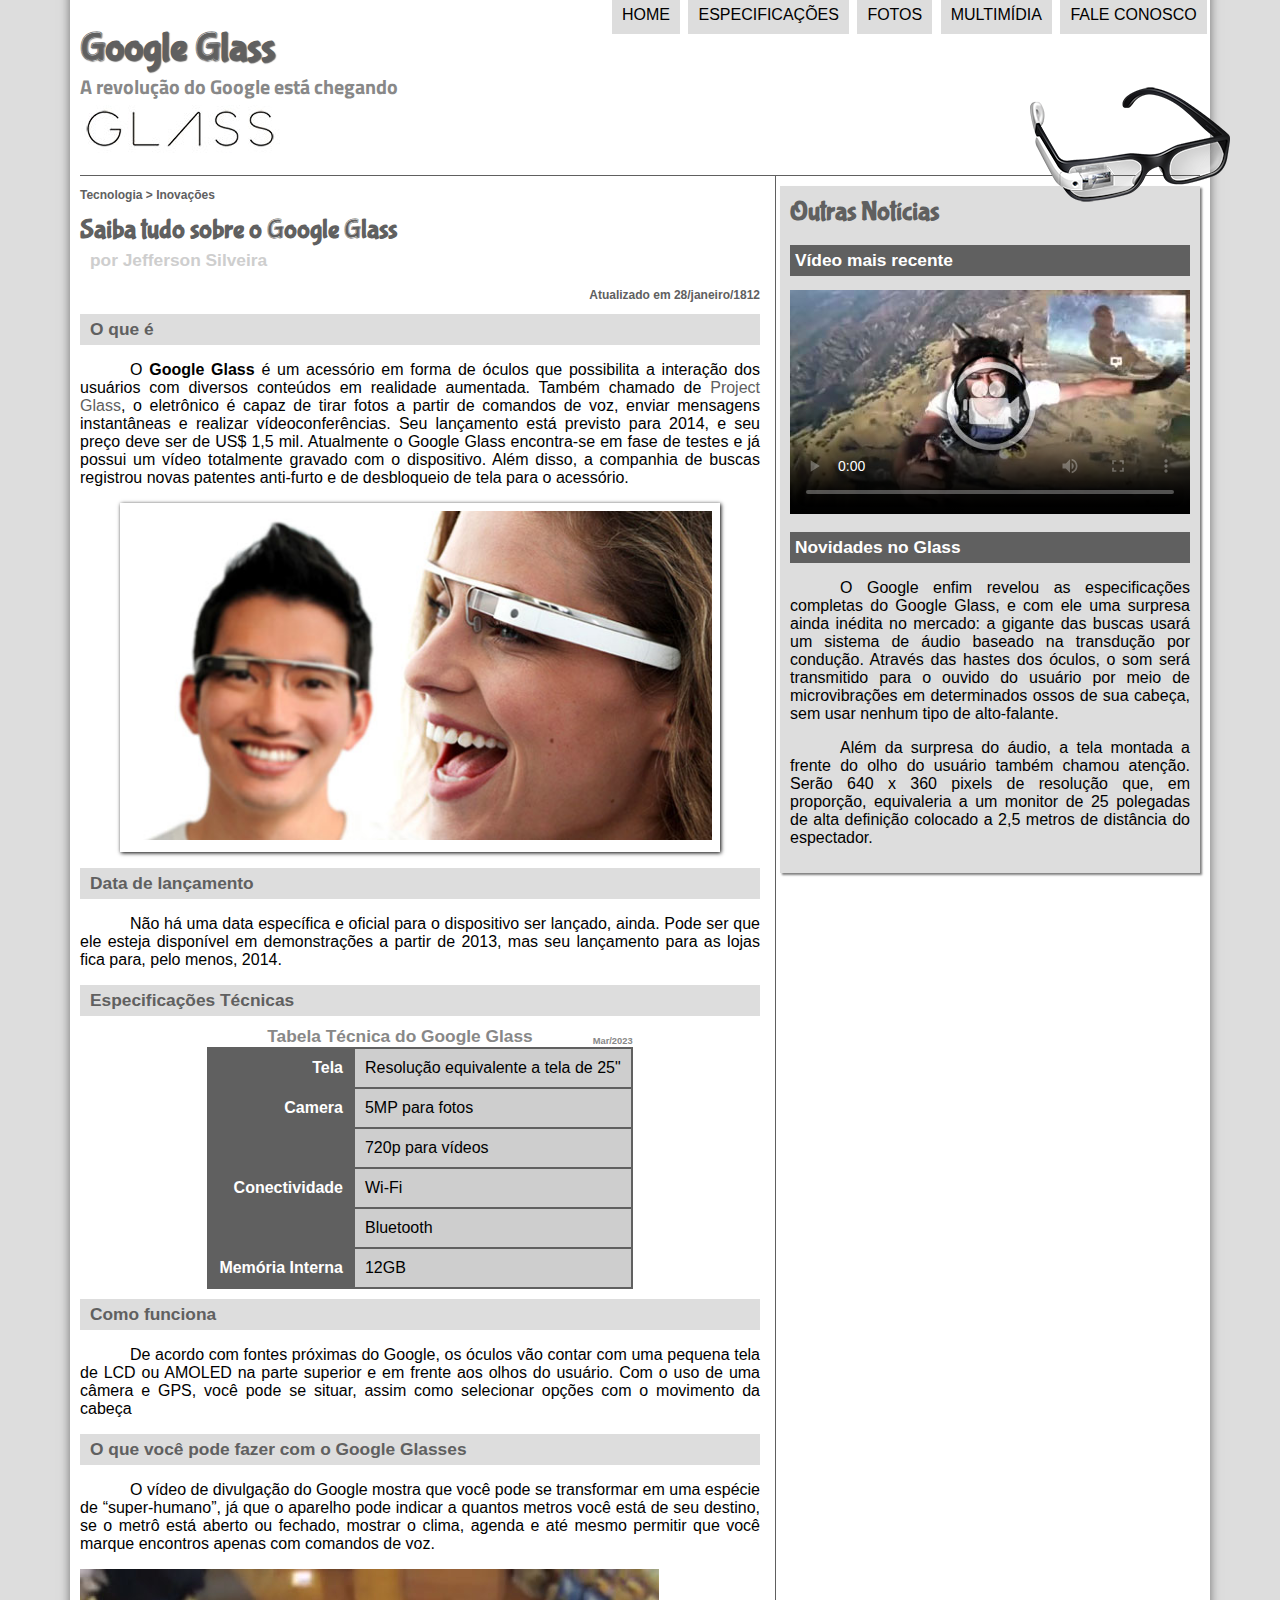
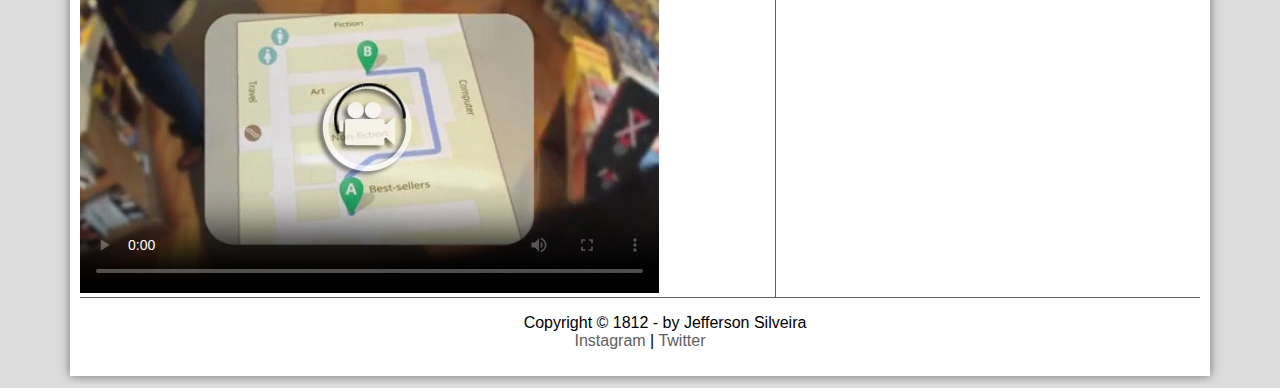
==== commit de4af4f4: "commit video index html" ====
--- a/index.html
+++ b/index.html
@@ -5,6 +5,7 @@
     <title>Home Page</title>
     <link rel="stylesheet" href="styles/style.css"/>
 </head>
+<script lang="javascript" src="javascript/funcoes.js"></script>
 <body>
     <div id="interface">
         <header id="id-header">
@@ -18,11 +19,11 @@
         <nav id="menu">
         <h1>Menu Principal</h1>
         <ul type="disc">
-            <li><a href="index.html">Home</a> </li>
-            <li><a href="specs.html">Especificações</a> </li>
-            <li><a href="pictures.html">Fotos</a></li>
-            <li><a href="media.html">Multimídia</a></li>
-            <li><a href="contact-us.html">Fale conosco</a></li>
+            <li onmouseover="changeImage('images/home.png')" onmouseout="changeImage('images/glass-oculos-preto-peq.png')"><a href="index.html">Home</a> </li>
+            <li onmouseover="changeImage('images/especificacoes.png')" onmouseout="changeImage('images/glass-oculos-preto-peq.png')"><a href="specs.html">Especificações</a> </li>
+            <li onmouseover="changeImage('images/fotos.png')" onmouseout="changeImage('images/glass-oculos-preto-peq.png')"><a href="pictures.html">Fotos</a></li>
+            <li onmouseover="changeImage('images/multimidia.png')" onmouseout="changeImage('images/glass-oculos-preto-peq.png')"><a href="media.html">Multimídia</a></li>
+            <li onmouseover="changeImage('images/contato.png')" onmouseout="changeImage('images/glass-oculos-preto-peq.png')"><a href="contact-us.html">Fale conosco</a></li>
         </ul>
         </nav>
         </header>
@@ -84,8 +85,12 @@
                 
                 <h2>O que você pode fazer com o Google Glasses </h2>
                 <p> O vídeo de divulgação do Google mostra que você pode se transformar em uma espécie de “super-<wbr/>humano”, já que o aparelho pode indicar a quantos metros você está de seu destino, se o metrô está aberto ou fechado, mostrar o clima, agenda e até mesmo permitir que você marque encontros apenas com comandos de voz.</p>
-                
-                [AQUI ENTRA UM VÍDEO]
+            
+                <!--VIDEO 1-->
+                <video id="video-home" controls poster="images/video-mini01.jpg">
+                    <source src="media/one-day.mp4" type="video/mp4">
+                    Desculpe! O navegador não suporta este Video =/
+                </video>
             </article>
         </section>
 
@@ -93,7 +98,11 @@
             <h1>Outras Notícias </h1>
             <h2>Vídeo mais recente </h2>
             
-            [AQUI ENTRA UM VÍDEO]
+            <!--VIDEO 2-->
+            <video id="video-home2" controls poster="images/video-mini02.jpg">
+                <source src="media/how-it-feels.mp4" type="video/mp4">
+                Desculpe! O navegador não suporta este Video =/
+            </video>
             
             <h2>Novidades no Glass </h2>
             <p>O Google enfim revelou as especificações completas do Google Glass, e com ele uma surpresa ainda inédita no mercado: a gigante das buscas usará um sistema de áudio baseado na transdução por condução. Através das hastes dos óculos, o som será transmitido para o ouvido do usuário por meio de microvibrações em determinados ossos de sua cabeça, sem usar nenhum tipo de alto-falante.</p>
